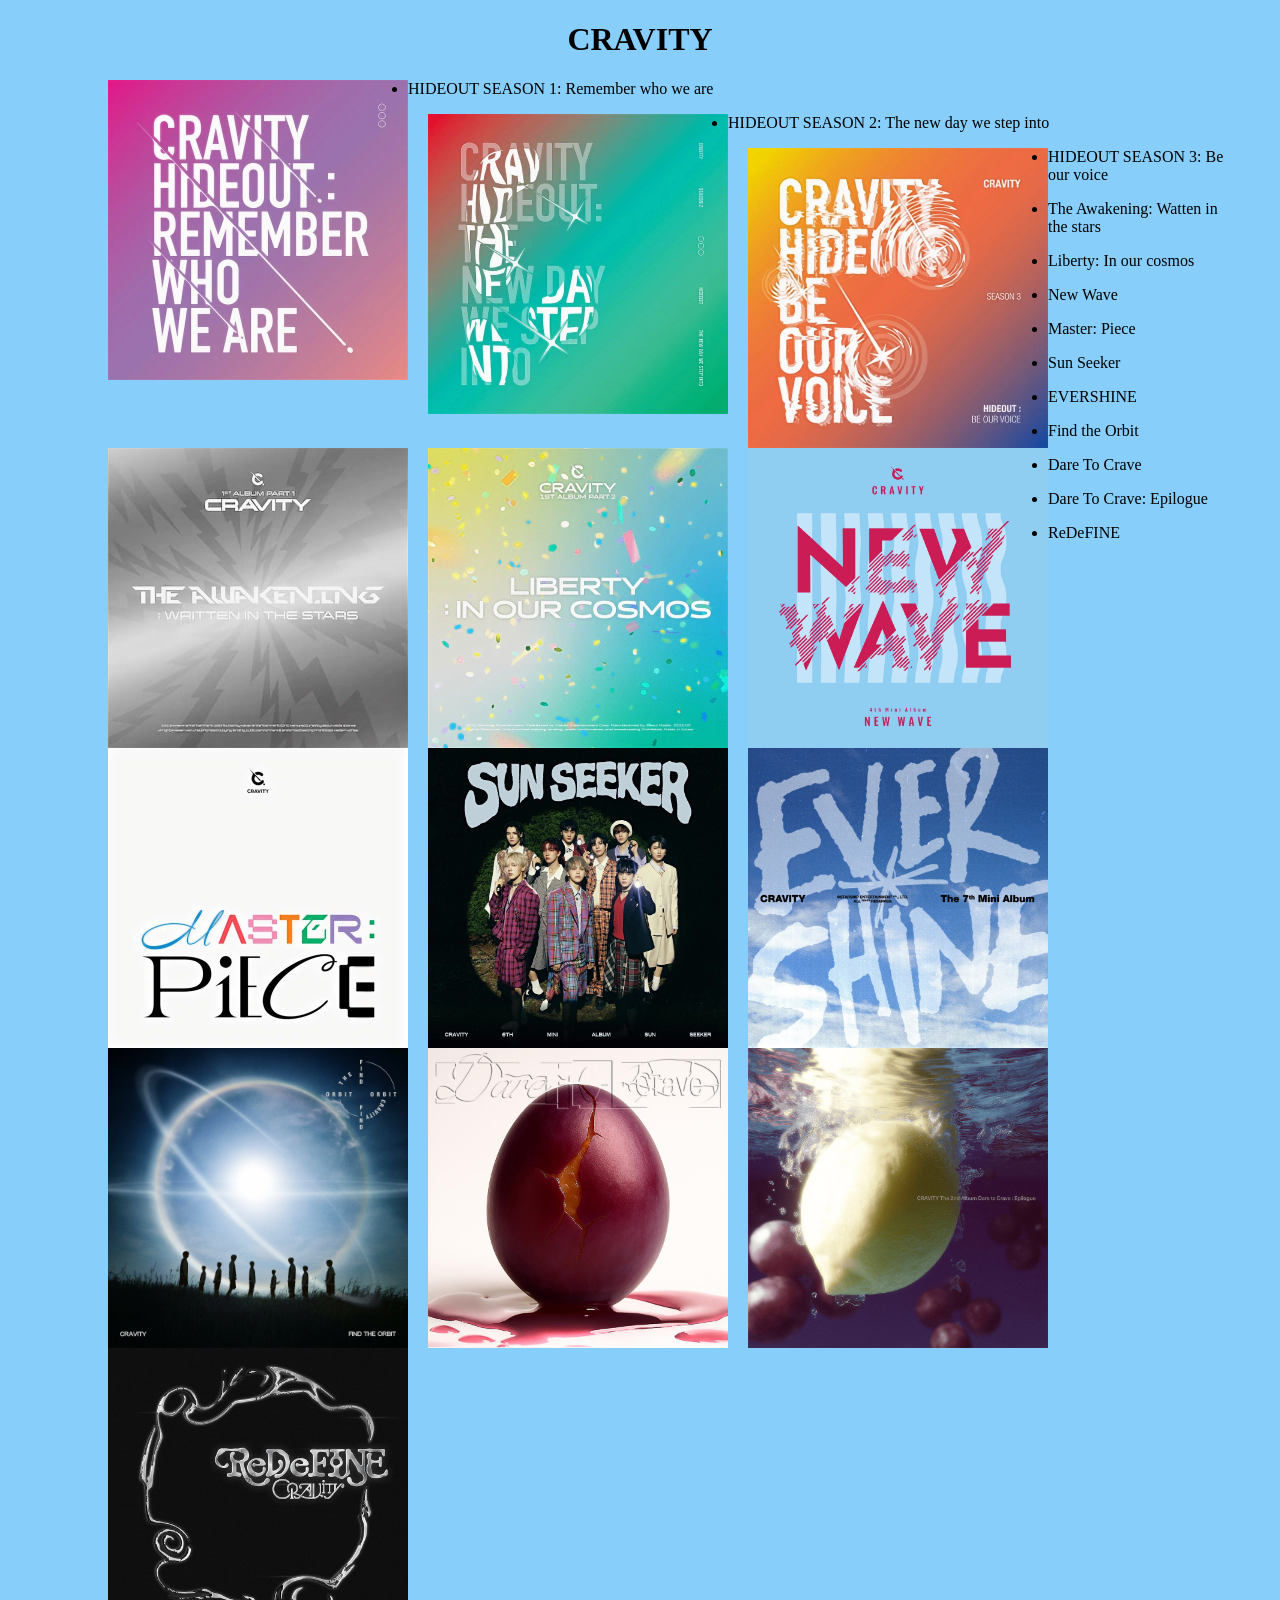
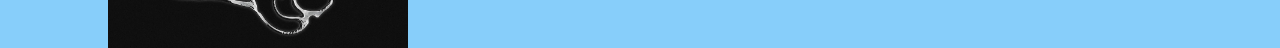
==== albums.html @ 7105d609 "Fri, May 15, 2026, 5:48 PM +07:00" ====
<!doctype html>
<html>
   <head>
      <meta charset="utf-8">
      <title>main</title>
      <link rel="stylesheet" href="style.css">
   </head>
   <body>
      <header>
         <h1>CRAVITY</h1>
   </header>
   <ul class="album">
      <figure>
         <img src="albums/hideout season 1.jpg">
         <li>HIDEOUT SEASON 1: Remember who we are</li>
      </figure>
      <figure>
         <img src="albums/hideout season 2.jpg">
         <li>HIDEOUT SEASON 2: The new day we step into</li>
      </figure>
      <figure>
         <img src="albums/hideout season 3.jpg">
         <li>HIDEOUT SEASON 3: Be our voice</li>
      </figure>
      <figure>
         <img src="albums/The Awakening.jpg">
         <li>The Awakening: Watten in the stars</li>
      </figure>
      <figure>
         <img src="albums/Liberty.jpg">
         <li>Liberty: In our cosmos</li>
      </figure>
      <figure>
         <img src="albums/wave.jpg">
         <li>New Wave</li>
      </figure>
      <figure>
         <img src="albums/MasterPiece.jpg">
         <li>Master: Piece</li>
      </figure>
      <figure>
         <img src="albums/sun.jpg">
         <li>Sun Seeker</li>
      </figure>
      <figure>
         <img src="albums/Evershine.jpg">
         <li>EVERSHINE</li>
      </figure>
      <figure>
         <img src="albums/orbit.jpg">
         <li>Find the Orbit</li>
      </figure>
      <figure>
         <img src="albums/crave.jpg">
         <li>Dare To Crave</li>
      </figure>
      <figure>
         <img src="albums/crave2..png">
         <li>Dare To Crave: Epilogue</li>
      </figure>
      <figure>
         <img src="albums/redefine.jpg">
         <li>ReDeFINE</li>
      </figure>
   </ul>
       <footer></footer>
    </body>
</html>
---- style.css ----
body{
    background-color: #87CEFA;
}
img{
    width: 750px;
    height: 556px;
    padding-left: 20px;
    float: left;
}
.album img{
    width: 300px;
    height: 300px;
}
.album ul{
    diplay: flex;
    flex-wrap: wrap;
    justify-content: center;
    align-items: center;
}
.album li{

}
header{
    text-align: center;
}
main{
    position: absolute;
    margin-top: 70px;
}
.main p{
    padding-left: 20px;
    padding-right: 30px;
    display: flex;
    font-size: 22px;
}
.main nav{
    font-size: 18px;
}
.main ul a {
    display: block;
    text-align: center;
    text-decoration: none;
    width: 5em;  padding:10px;
                margin: 0 5px;
                background-color: #f4f4f4;
                border: 1px dashed #333;
}
.main nav li {
                float: left;
            }
.main ul{
    list-style-type: none;
}
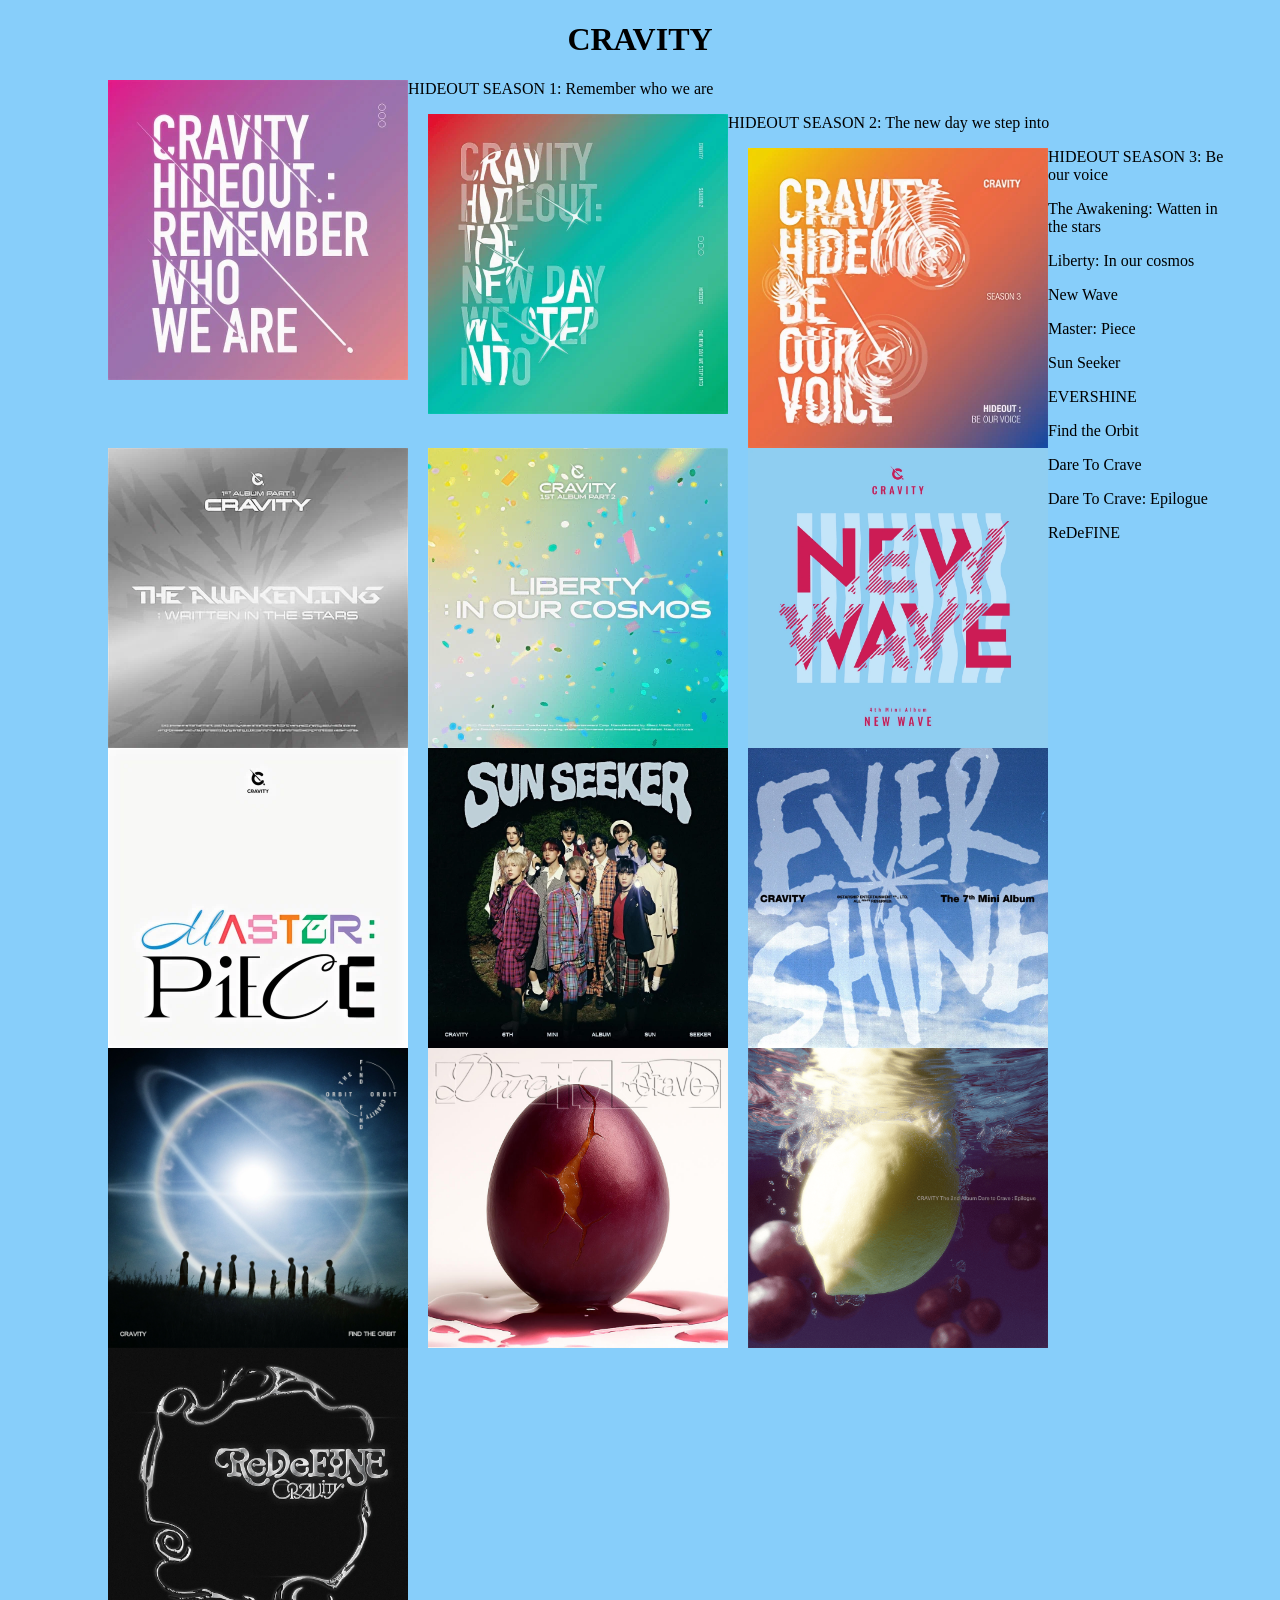
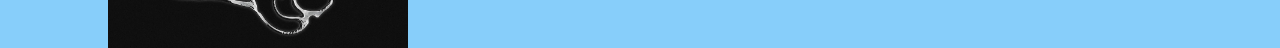
==== commit 94236ab8: "Fri, May 15, 2026, 5:50 PM +07:00" ====
--- a/albums.html
+++ b/albums.html
@@ -12,55 +12,55 @@
    <ul class="album">
       <figure>
          <img src="albums/hideout season 1.jpg">
-         <li>HIDEOUT SEASON 1: Remember who we are</li>
+         <figcaption>HIDEOUT SEASON 1: Remember who we are</figcaption>
       </figure>
       <figure>
          <img src="albums/hideout season 2.jpg">
-         <li>HIDEOUT SEASON 2: The new day we step into</li>
+         <figcaption>HIDEOUT SEASON 2: The new day we step into</figcaption>
       </figure>
       <figure>
          <img src="albums/hideout season 3.jpg">
-         <li>HIDEOUT SEASON 3: Be our voice</li>
+         <figcaption>HIDEOUT SEASON 3: Be our voice</figcaption>
       </figure>
       <figure>
          <img src="albums/The Awakening.jpg">
-         <li>The Awakening: Watten in the stars</li>
+         <figcaption>The Awakening: Watten in the stars</figcaption>
       </figure>
       <figure>
          <img src="albums/Liberty.jpg">
-         <li>Liberty: In our cosmos</li>
+         <figcaption>Liberty: In our cosmos</figcaption>
       </figure>
       <figure>
          <img src="albums/wave.jpg">
-         <li>New Wave</li>
+         <figcaption>New Wave</figcaption>
       </figure>
       <figure>
          <img src="albums/MasterPiece.jpg">
-         <li>Master: Piece</li>
+         <figcaption>Master: Piece</figcaption>
       </figure>
       <figure>
          <img src="albums/sun.jpg">
-         <li>Sun Seeker</li>
+         <figcaption>Sun Seeker</figcaption>
       </figure>
       <figure>
          <img src="albums/Evershine.jpg">
-         <li>EVERSHINE</li>
+         <figcaption>EVERSHINE</figcaption>
       </figure>
       <figure>
          <img src="albums/orbit.jpg">
-         <li>Find the Orbit</li>
+         <figcaption>Find the Orbit</figcaption>
       </figure>
       <figure>
          <img src="albums/crave.jpg">
-         <li>Dare To Crave</li>
+         <figcaption>Dare To Crave</figcaption>
       </figure>
       <figure>
          <img src="albums/crave2..png">
-         <li>Dare To Crave: Epilogue</li>
+         <figcaption>Dare To Crave: Epilogue</figcaption>
       </figure>
       <figure>
          <img src="albums/redefine.jpg">
-         <li>ReDeFINE</li>
+         <figcaption>ReDeFINE</figcaption>
       </figure>
    </ul>
        <footer></footer>
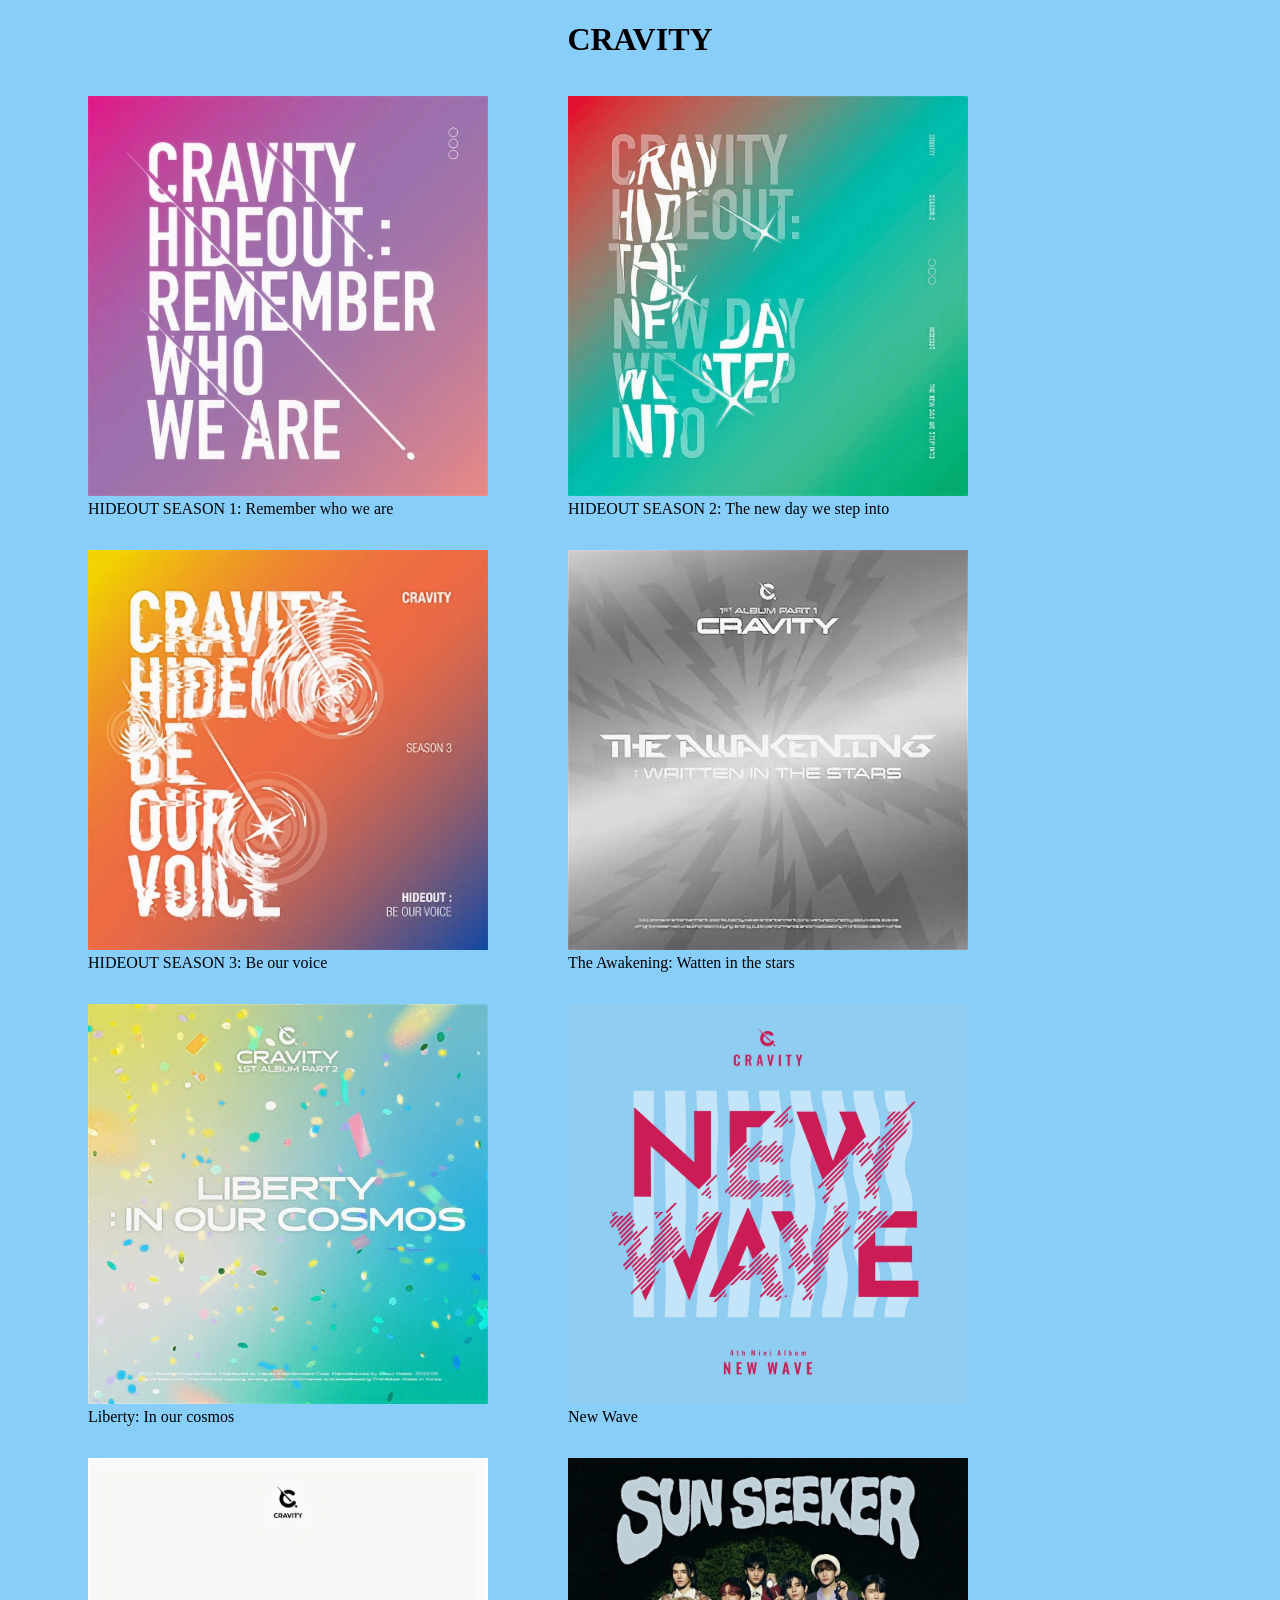
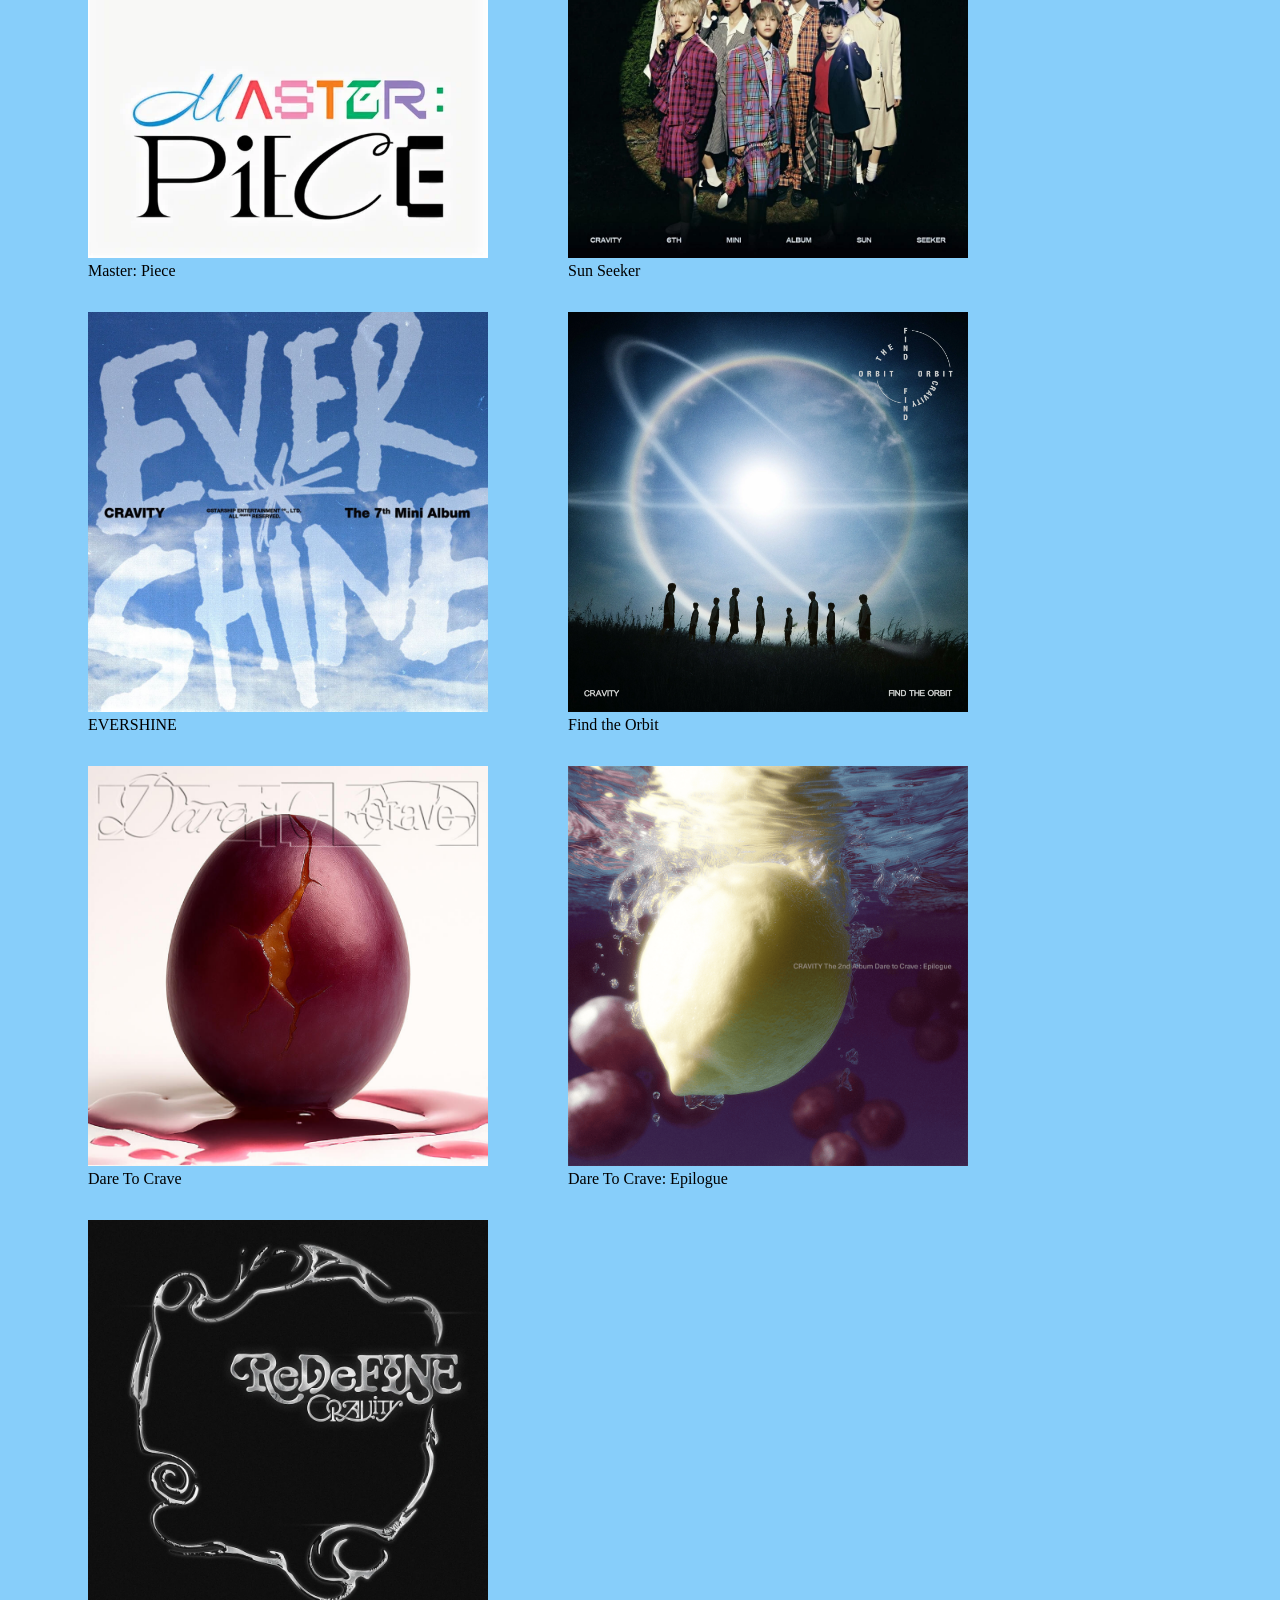
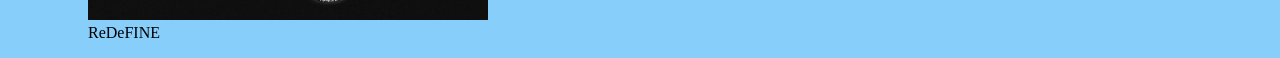
==== commit c307b856: "Fri, May 15, 2026, 6:12 PM +07:00" ====
--- a/albums.html
+++ b/albums.html
@@ -2,7 +2,7 @@
 <html>
    <head>
       <meta charset="utf-8">
-      <title>main</title>
+      <title>albums</title>
       <link rel="stylesheet" href="style.css">
    </head>
    <body>
--- a/style.css
+++ b/style.css
@@ -1,24 +1,24 @@
 body{
     background-color: #87CEFA;
 }
-img{
+.main img{
     width: 750px;
     height: 556px;
     padding-left: 20px;
     float: left;
 }
 .album img{
-    width: 300px;
-    height: 300px;
+    width: 400px;
+    height: 400px;
 }
 .album ul{
-    diplay: flex;
-    flex-wrap: wrap;
-    justify-content: center;
-    align-items: center;
+    diplay: block;
 }
 .album li{
 
+}
+figure{
+    float: left;
 }
 header{
     text-align: center;
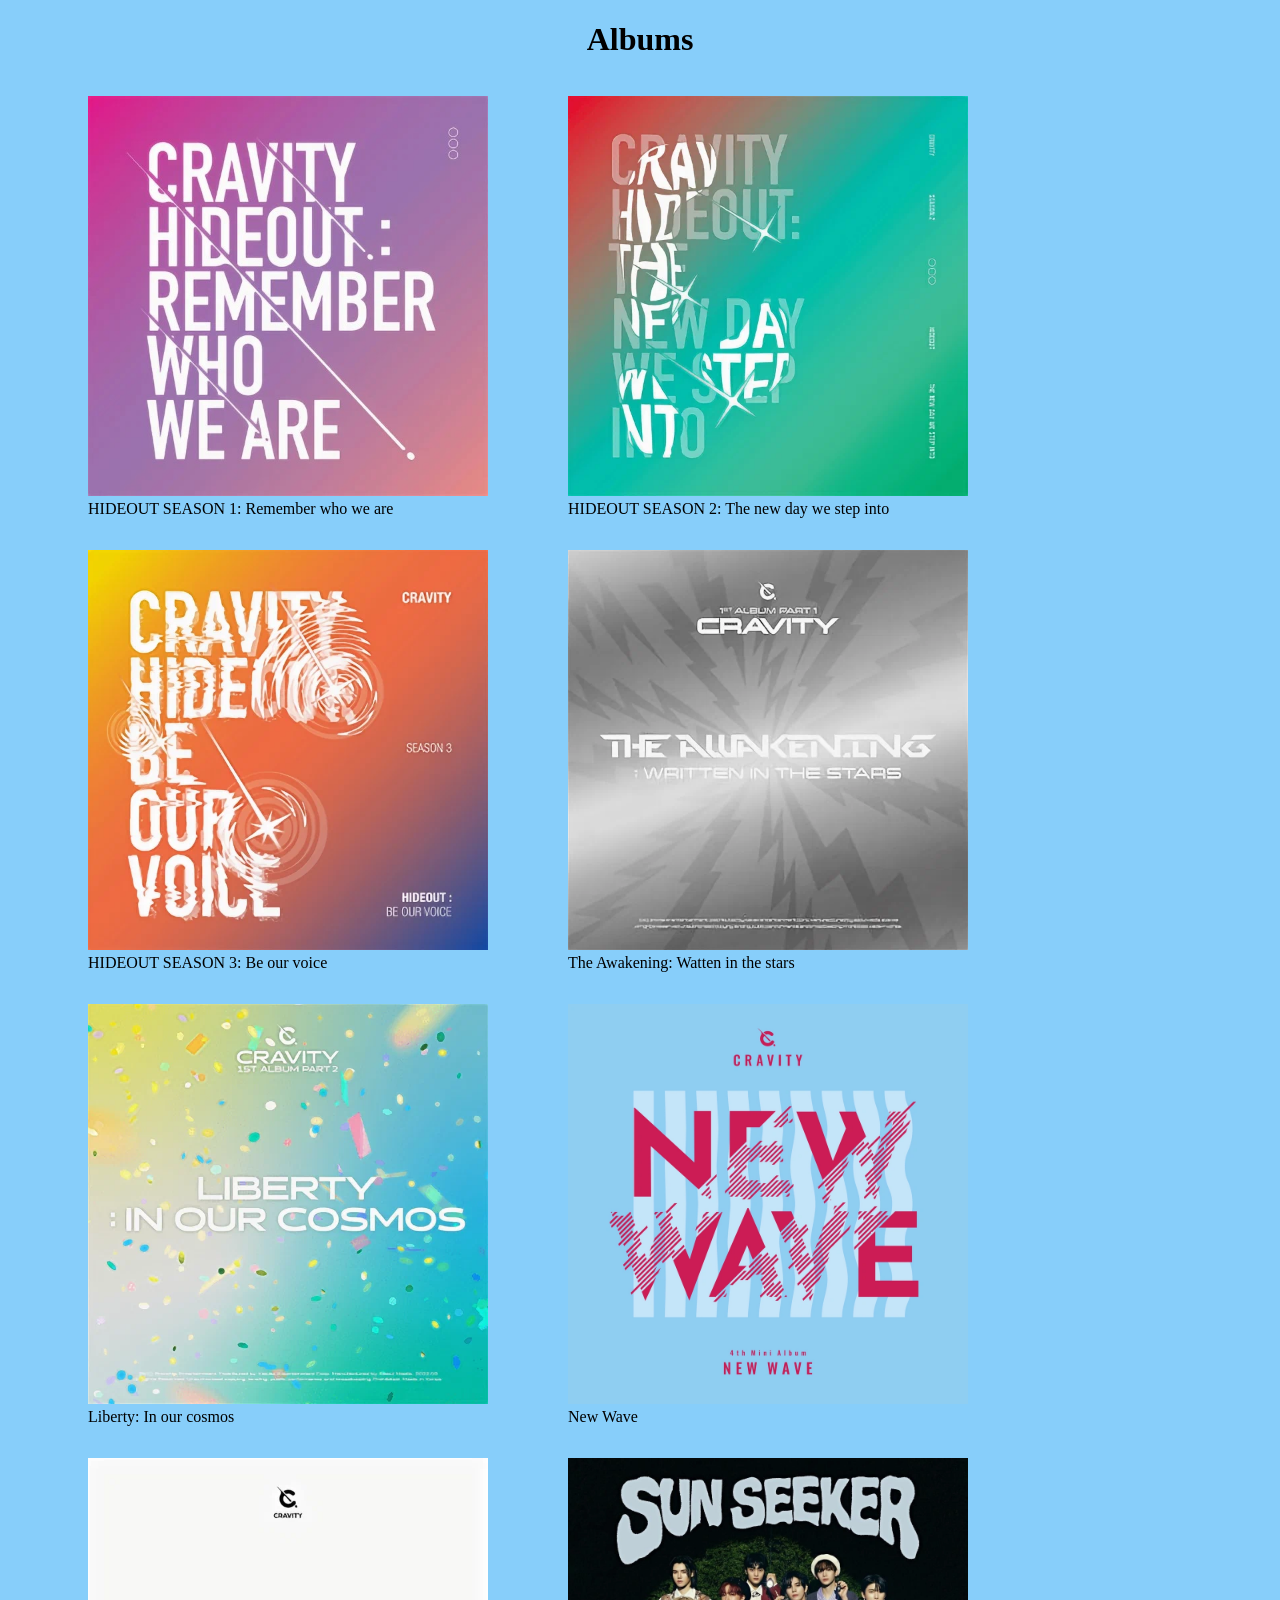
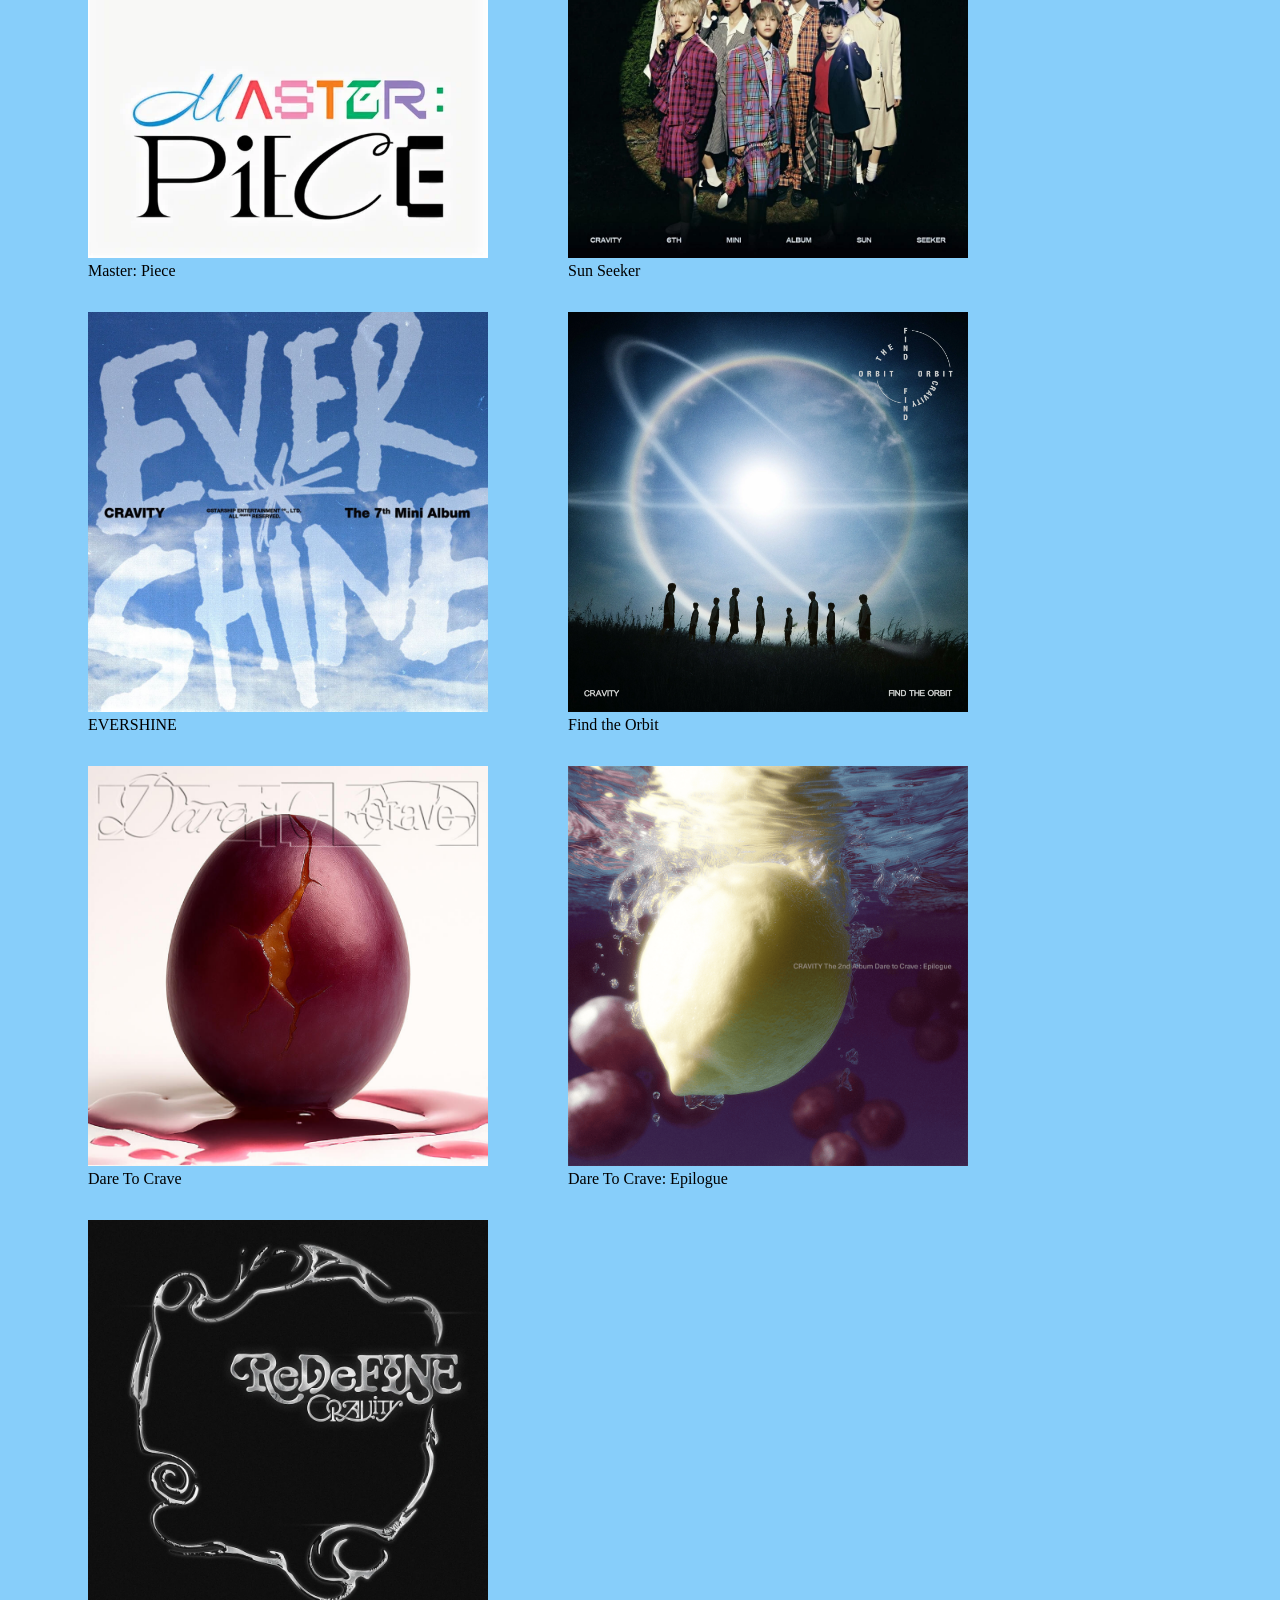
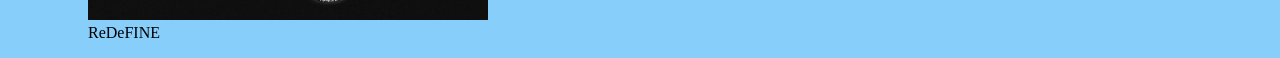
==== commit 6fabc801: "Fri, May 15, 2026, 6:57 PM +07:00" ====
--- a/albums.html
+++ b/albums.html
@@ -7,7 +7,7 @@
    </head>
    <body>
       <header>
-         <h1>CRAVITY</h1>
+         <h1>Albums</h1>
    </header>
    <ul class="album">
       <figure>
--- a/style.css
+++ b/style.css
@@ -19,6 +19,9 @@
 }
 figure{
     float: left;
+}
+.songs li{
+    font-size: 18px;
 }
 header{
     text-align: center;
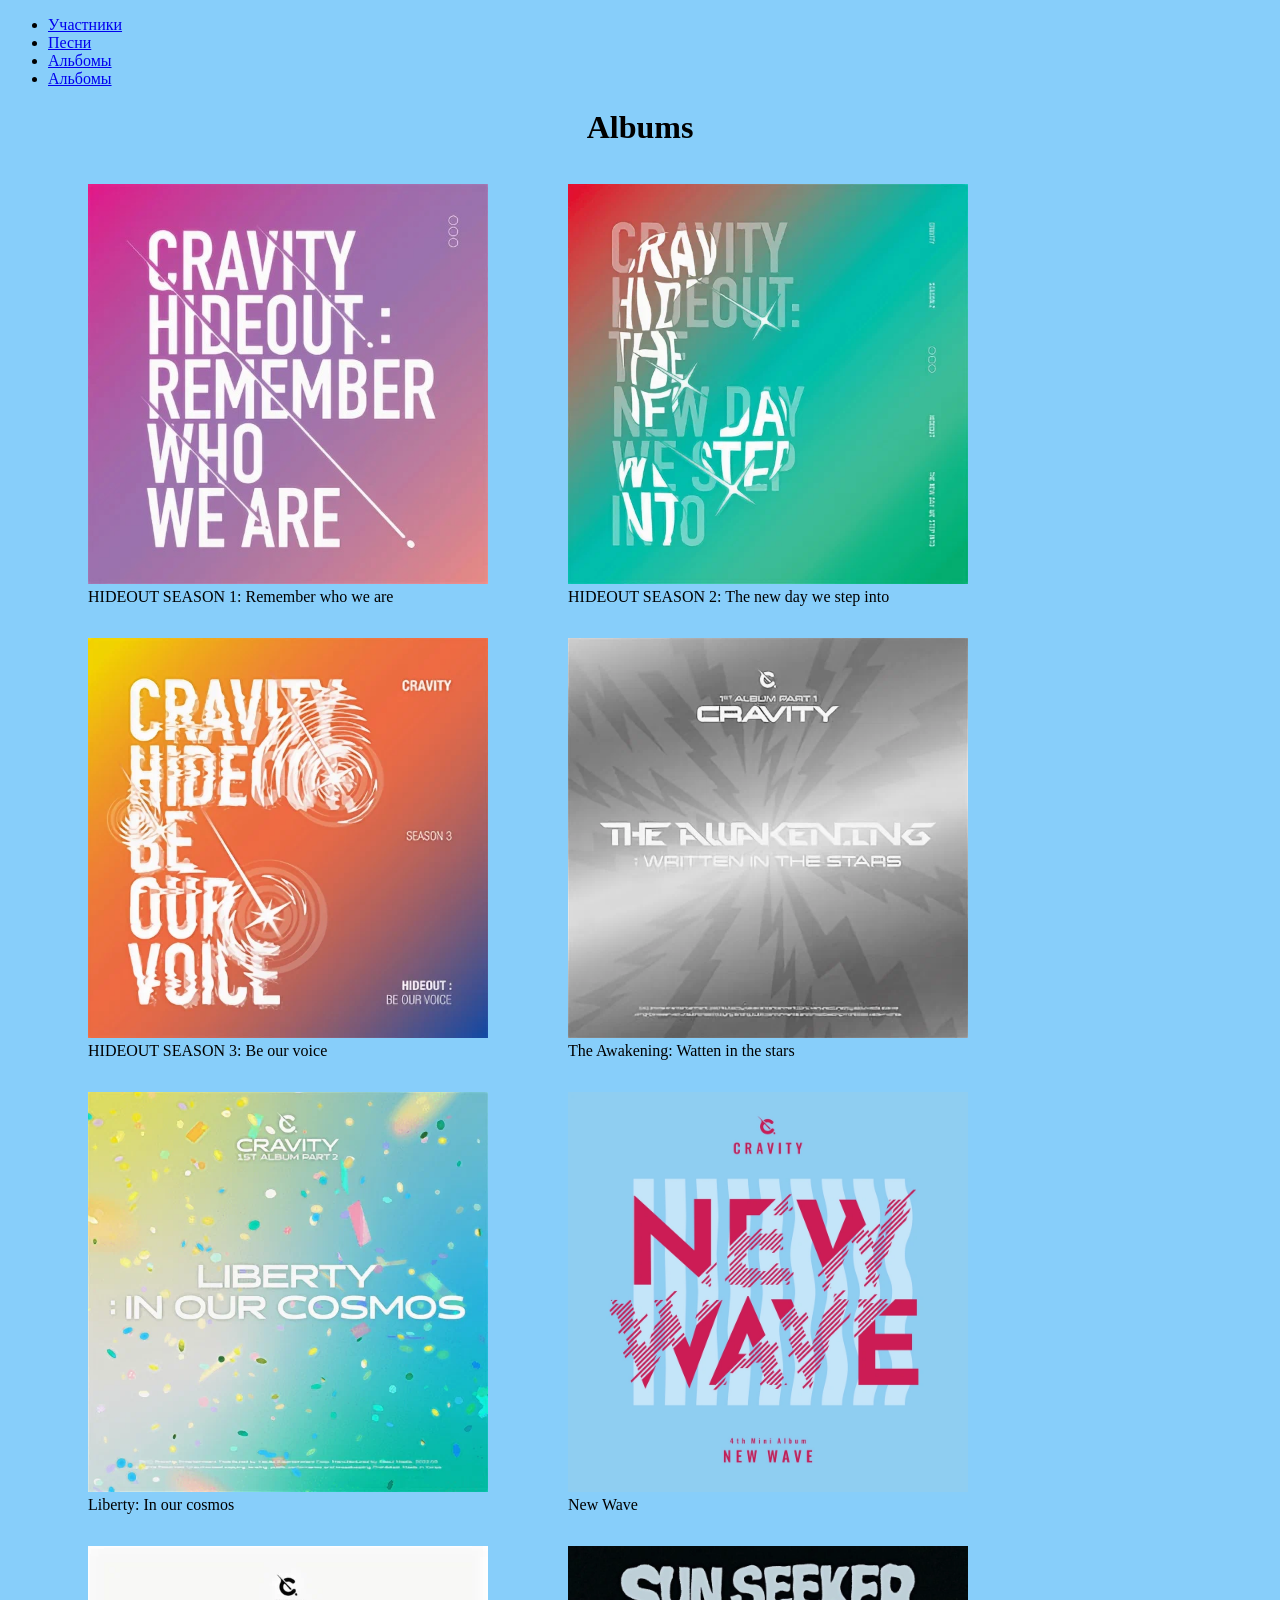
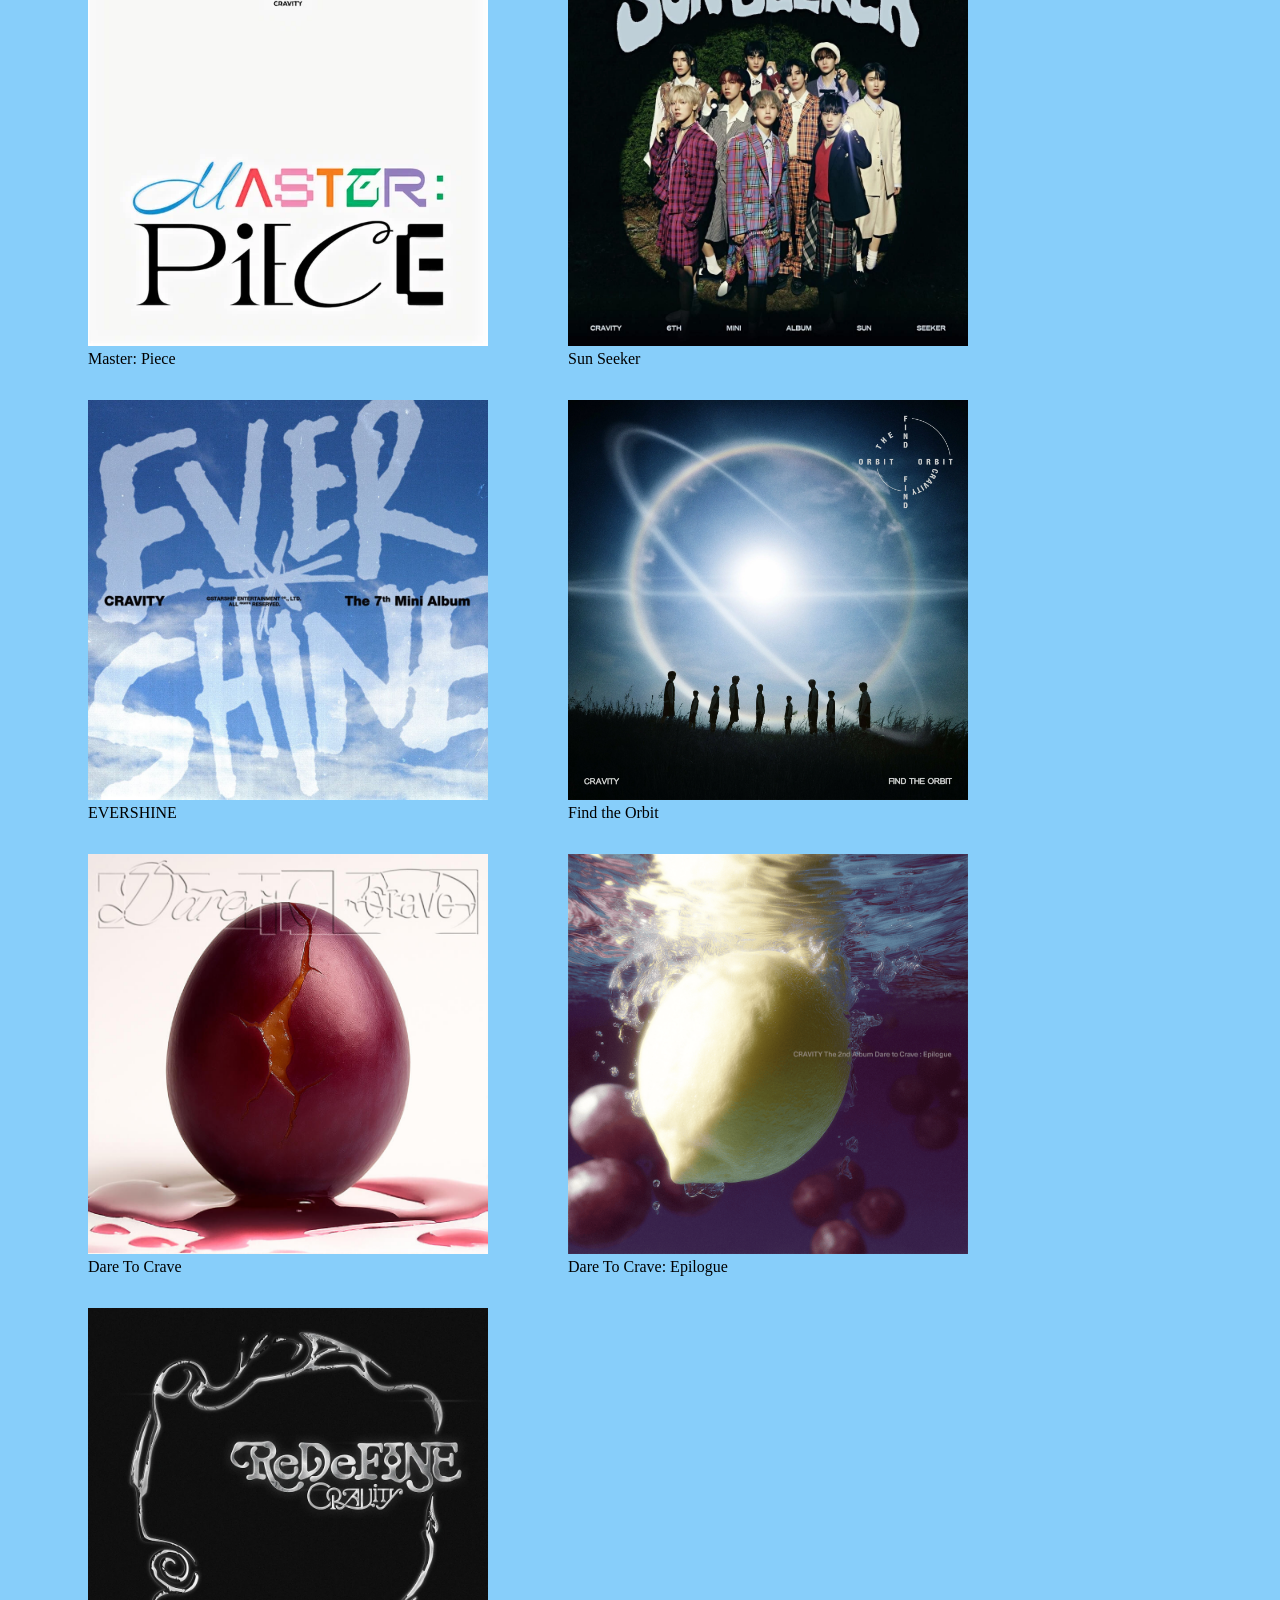
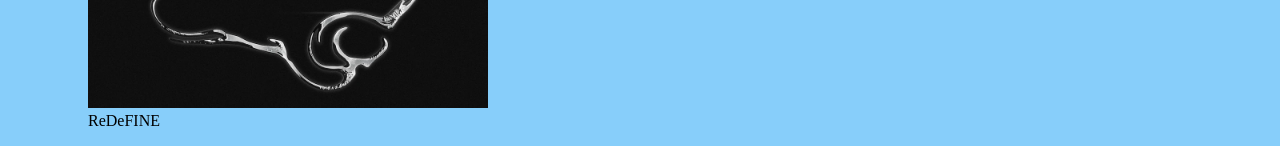
==== commit 13fb24b4: "Fri, May 15, 2026, 7:17 PM +07:00" ====
--- a/albums.html
+++ b/albums.html
@@ -6,6 +6,14 @@
       <link rel="stylesheet" href="style.css">
    </head>
    <body>
+      <nav>
+      <ul>
+               <li><a href="members.html"">Участники</a></li>
+               <li><a href="songs.html">Песни</a></li>
+               <li><a href="albums.html">Альбомы</a></li>
+               <li><a href="albums.html">Альбомы</a></li>
+      </ul>
+   </nav>
       <header>
          <h1>Albums</h1>
    </header>
--- a/style.css
+++ b/style.css
@@ -25,6 +25,15 @@
 }
 header{
     text-align: center;
+}
+.songs header{
+
+}
+.members h1, p{
+    margin-left: 40px;
+}
+.members h2{
+    margin-left: 25px;
 }
 main{
     position: absolute;
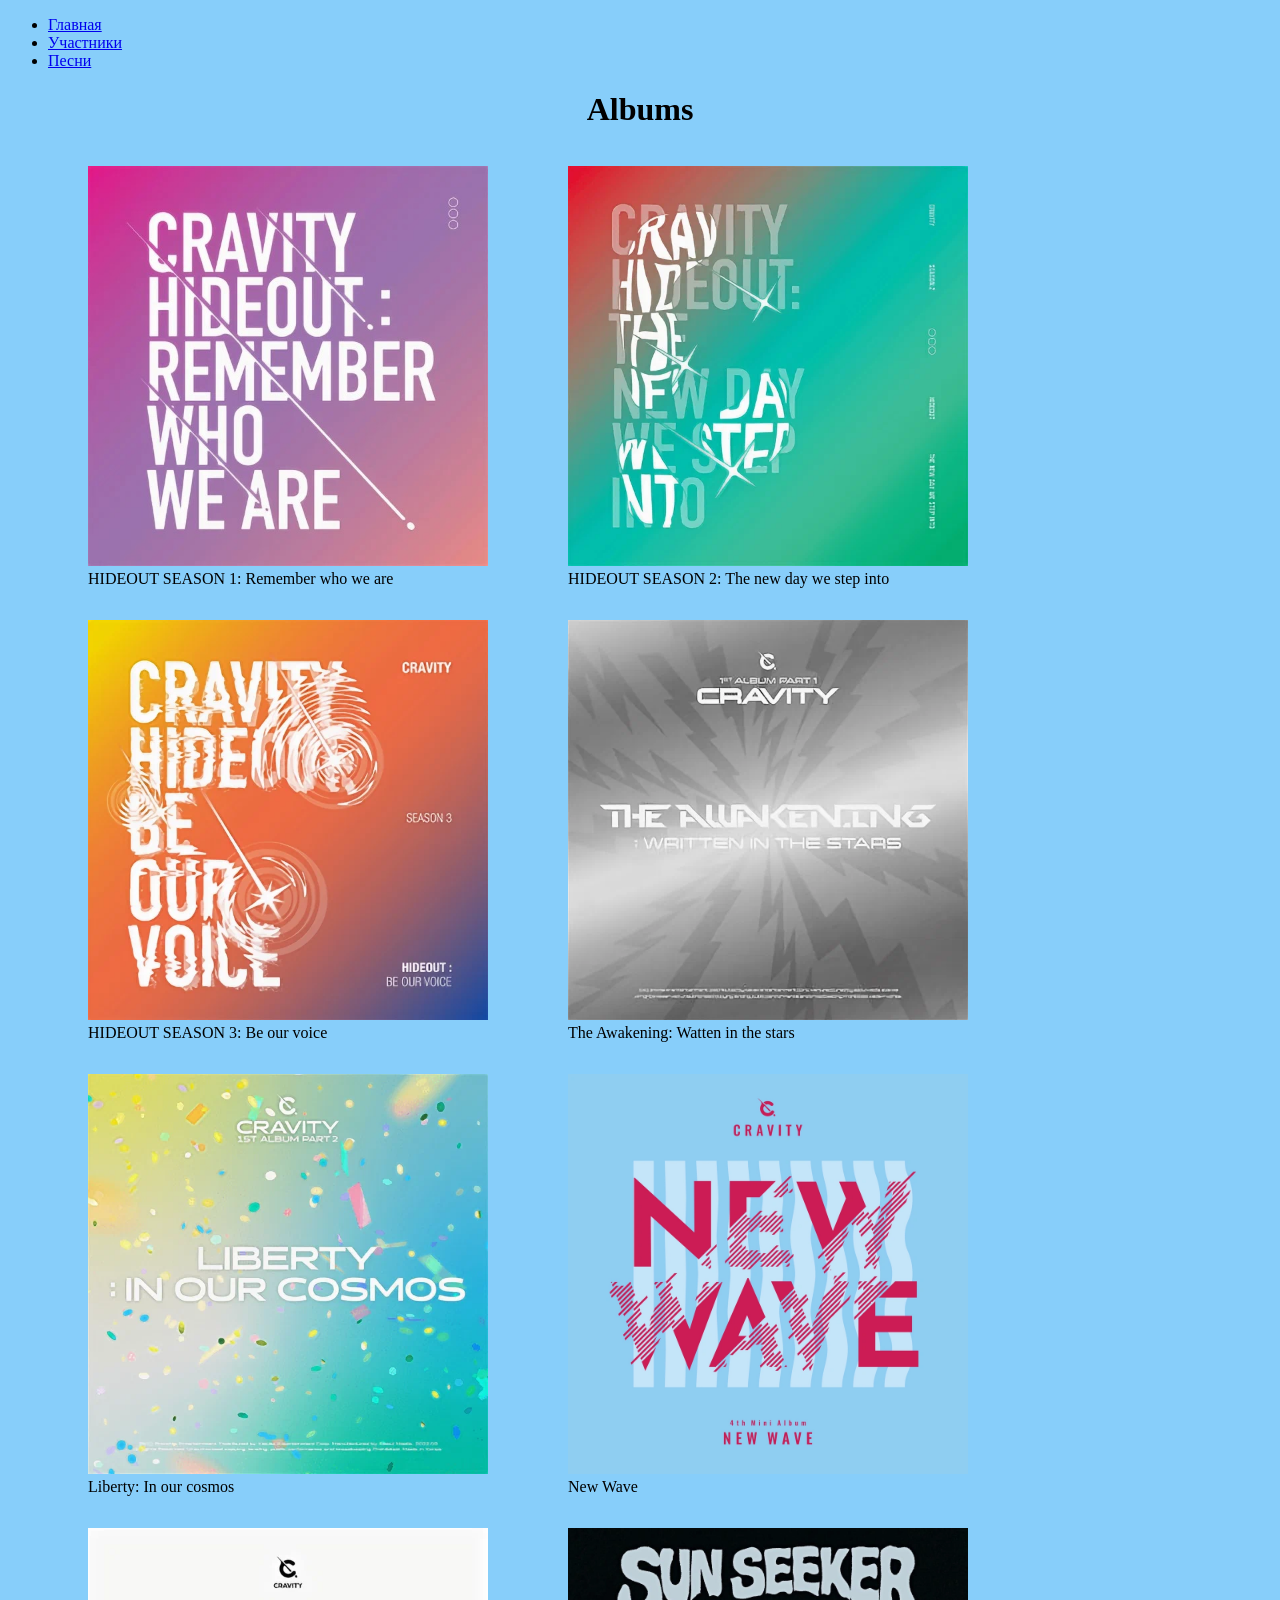
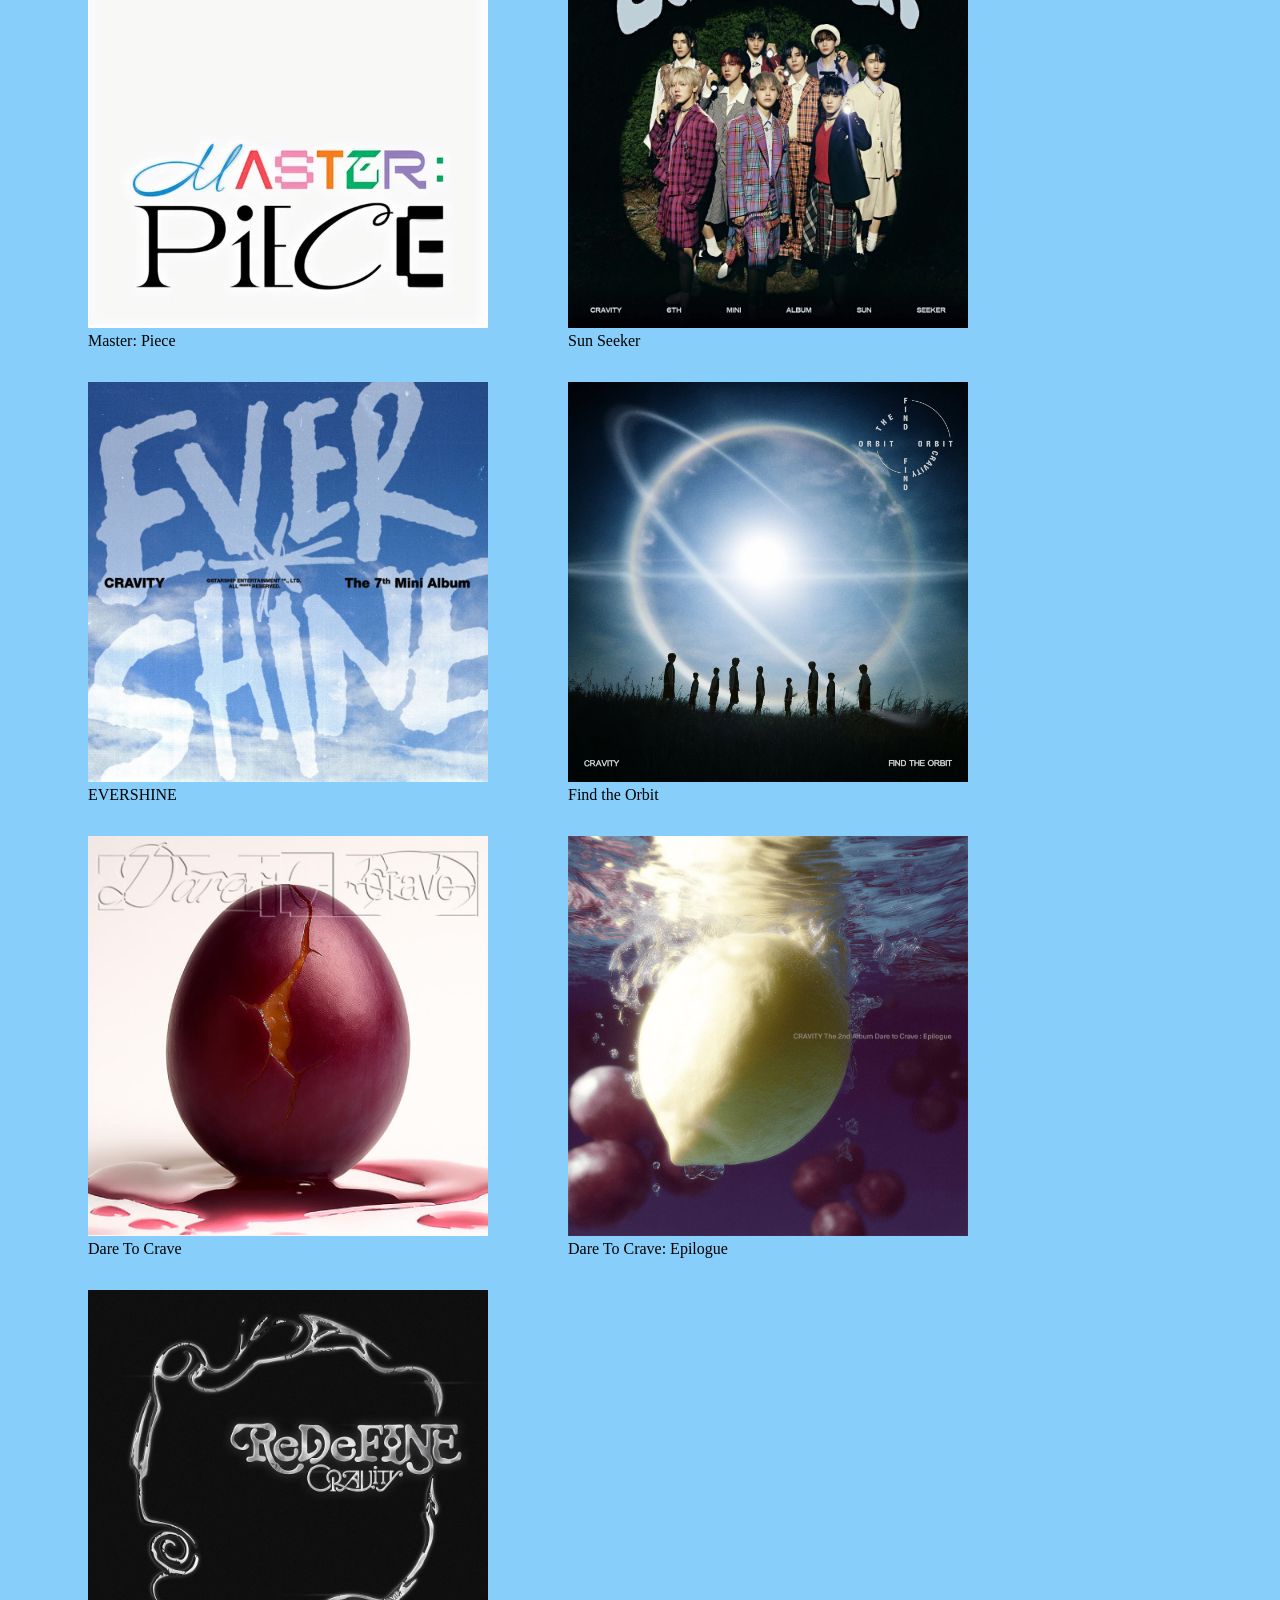
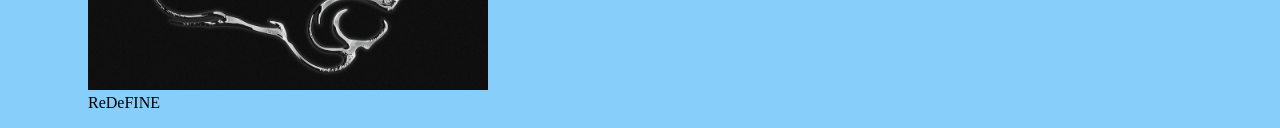
==== commit 9fd8bba2: "Fri, May 15, 2026, 7:19 PM +07:00" ====
--- a/albums.html
+++ b/albums.html
@@ -8,10 +8,9 @@
    <body>
       <nav>
       <ul>
+         <li><a href="index.html"">Главная</a></li>
                <li><a href="members.html"">Участники</a></li>
                <li><a href="songs.html">Песни</a></li>
-               <li><a href="albums.html">Альбомы</a></li>
-               <li><a href="albums.html">Альбомы</a></li>
       </ul>
    </nav>
       <header>
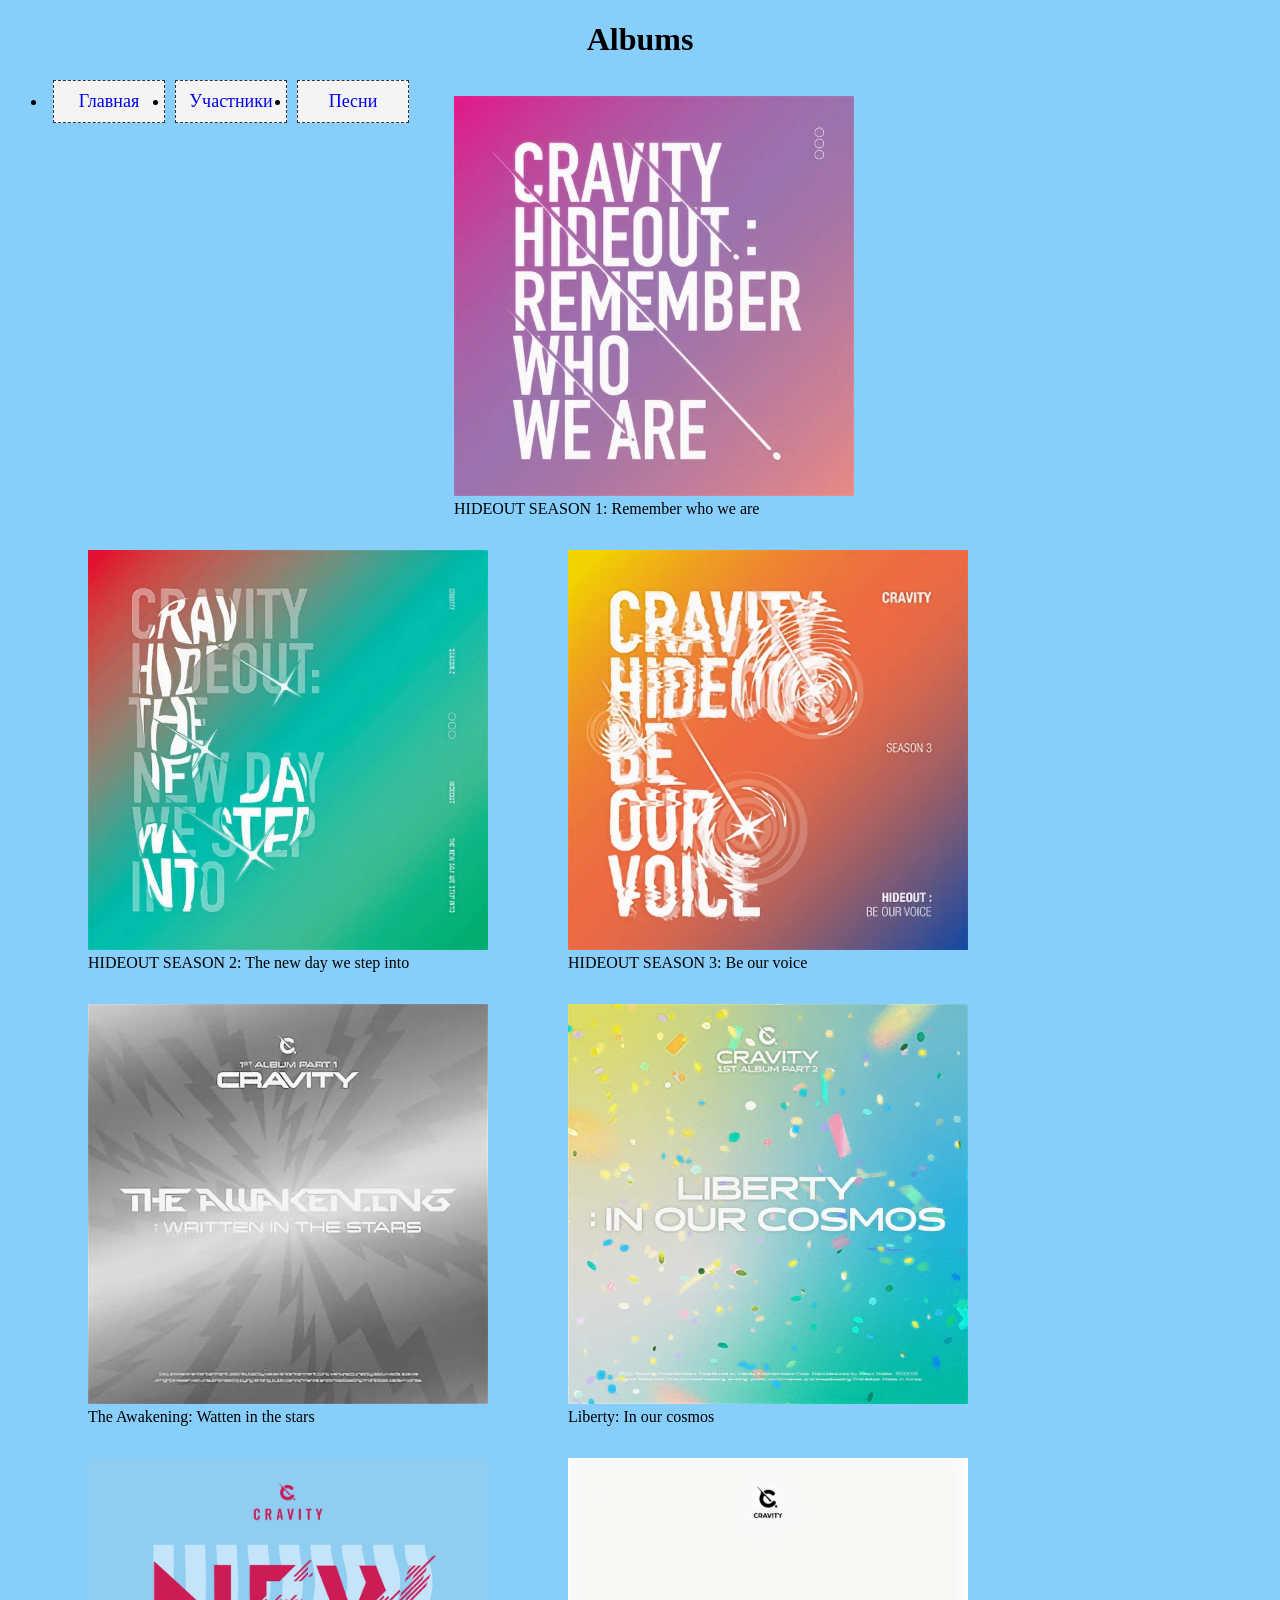
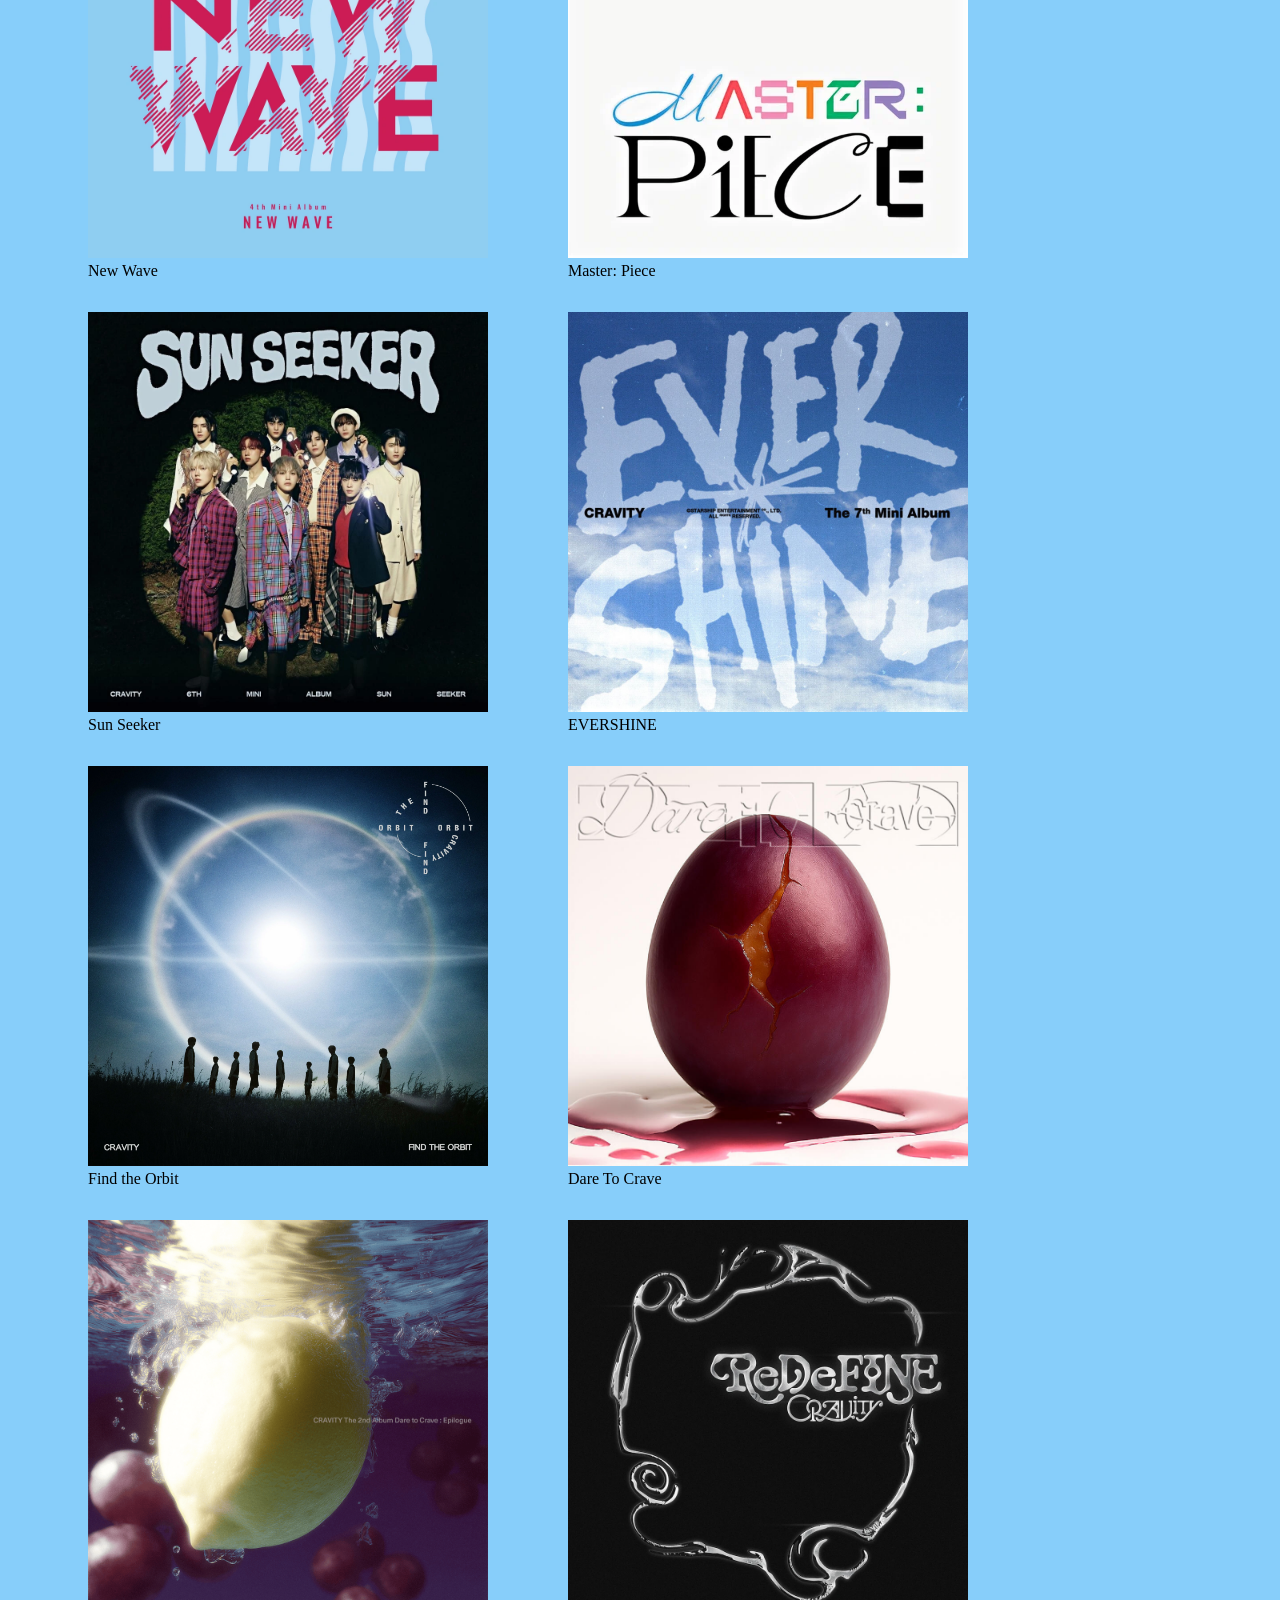
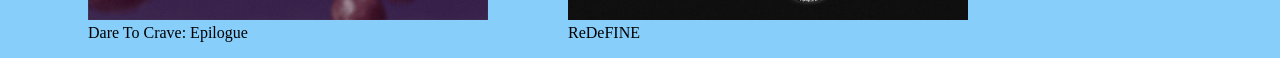
==== commit 38f046fc: "Fri, May 15, 2026, 7:22 PM +07:00" ====
--- a/albums.html
+++ b/albums.html
@@ -6,6 +6,9 @@
       <link rel="stylesheet" href="style.css">
    </head>
    <body>
+      <header>
+         <h1>Albums</h1>
+   </header>
       <nav>
       <ul>
          <li><a href="index.html"">Главная</a></li>
@@ -13,9 +16,6 @@
                <li><a href="songs.html">Песни</a></li>
       </ul>
    </nav>
-      <header>
-         <h1>Albums</h1>
-   </header>
    <ul class="album">
       <figure>
          <img src="albums/hideout season 1.jpg">
--- a/style.css
+++ b/style.css
@@ -45,10 +45,10 @@
     display: flex;
     font-size: 22px;
 }
-.main nav{
+nav{
     font-size: 18px;
 }
-.main ul a {
+ul a {
     display: block;
     text-align: center;
     text-decoration: none;
@@ -57,7 +57,7 @@
                 background-color: #f4f4f4;
                 border: 1px dashed #333;
 }
-.main nav li {
+nav li {
                 float: left;
             }
 .main ul{
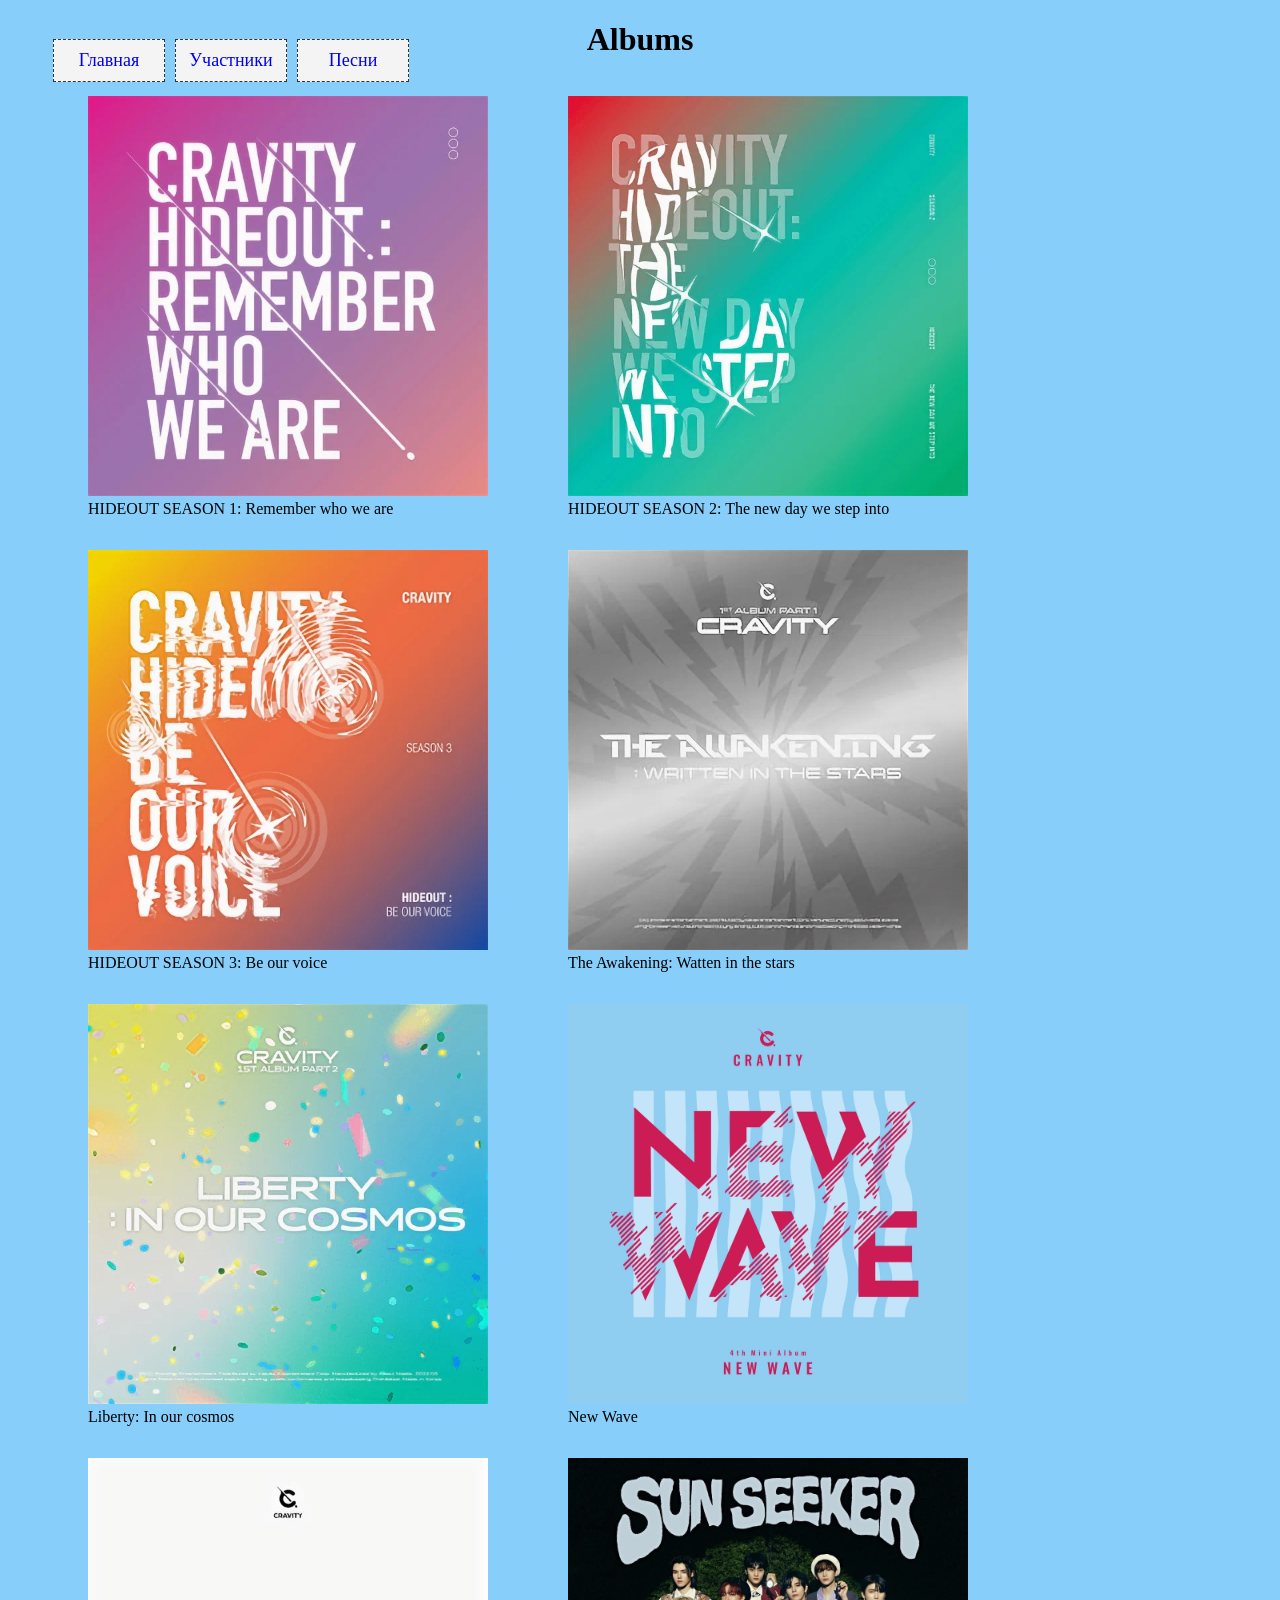
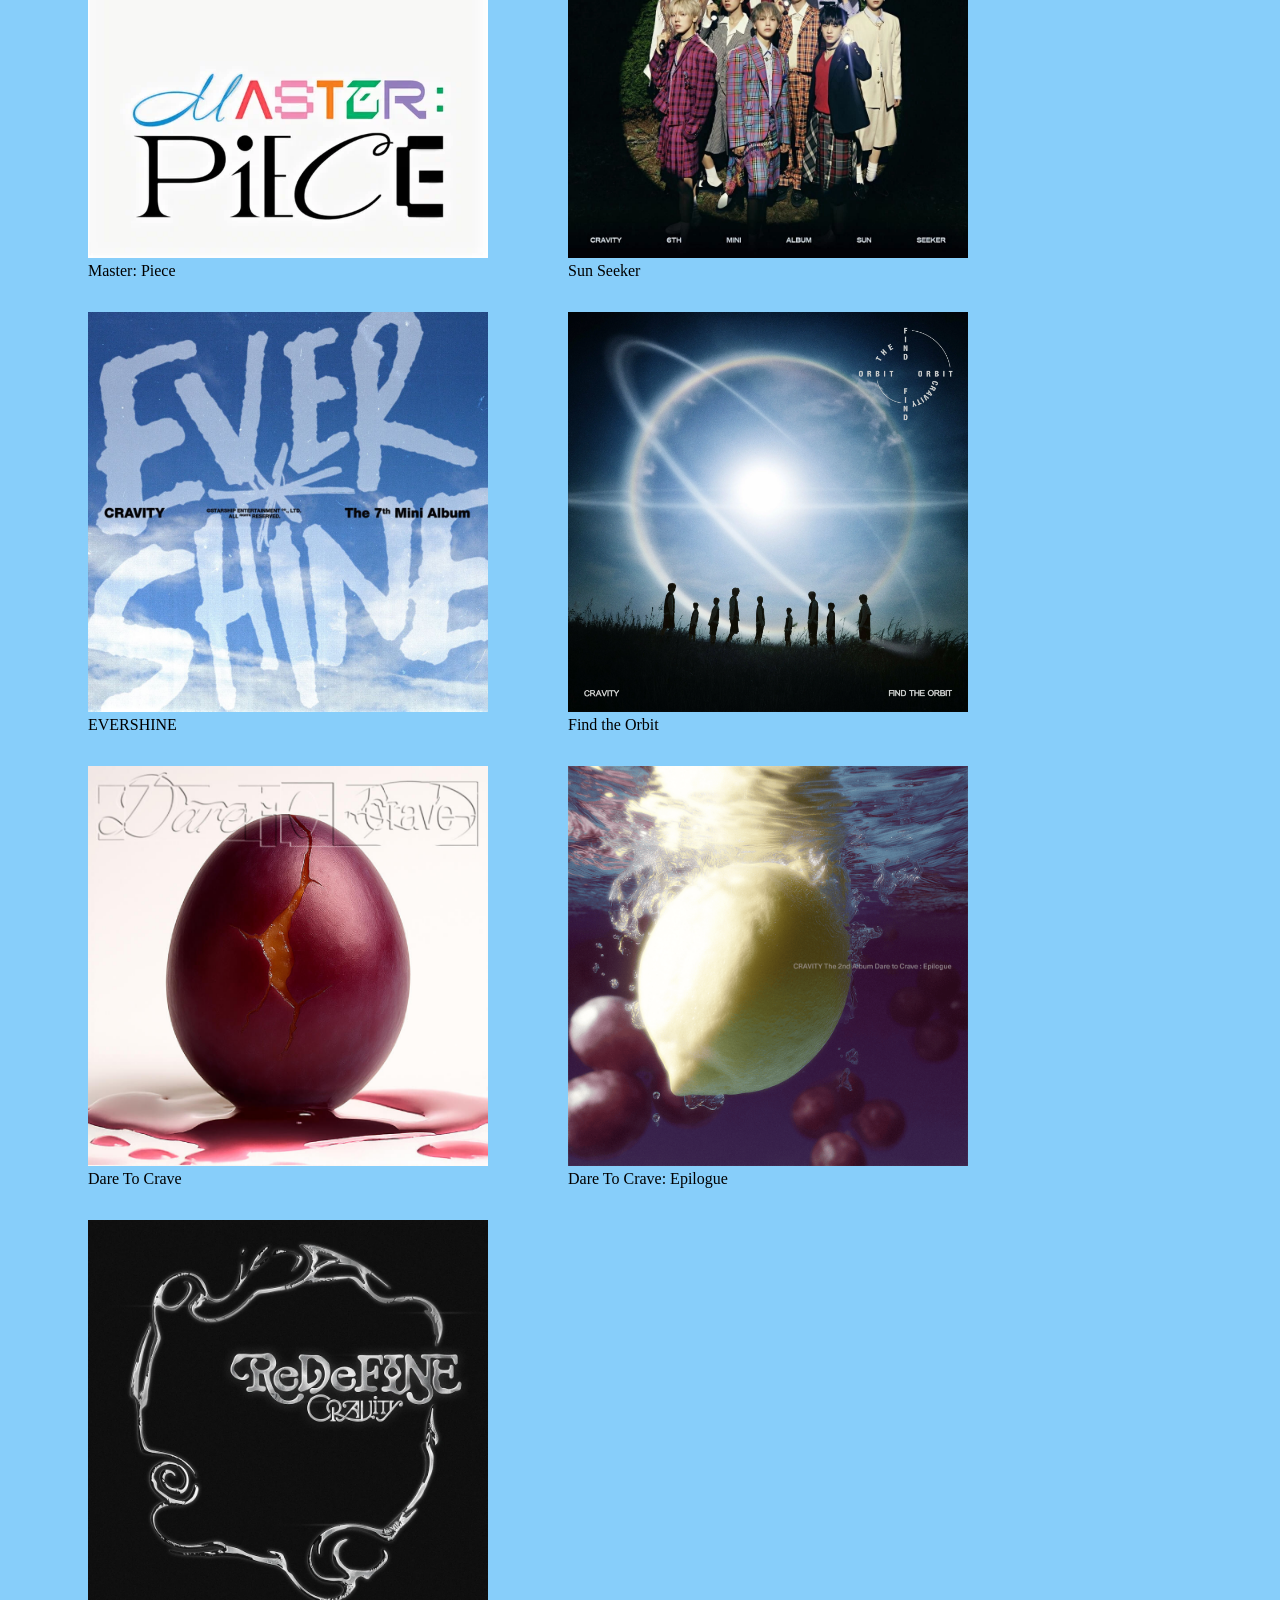
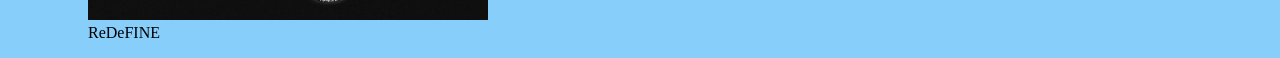
==== commit f40c42ed: "Fri, May 15, 2026, 7:32 PM +07:00" ====
--- a/albums.html
+++ b/albums.html
@@ -6,9 +6,6 @@
       <link rel="stylesheet" href="style.css">
    </head>
    <body>
-      <header>
-         <h1>Albums</h1>
-   </header>
       <nav>
       <ul>
          <li><a href="index.html"">Главная</a></li>
@@ -16,6 +13,9 @@
                <li><a href="songs.html">Песни</a></li>
       </ul>
    </nav>
+      <header>
+         <h1>Albums</h1>
+   </header>
    <ul class="album">
       <figure>
          <img src="albums/hideout season 1.jpg">
--- a/style.css
+++ b/style.css
@@ -35,6 +35,9 @@
 .members h2{
     margin-left: 25px;
 }
+.members{;
+    margin-top: 70px;
+}
 main{
     position: absolute;
     margin-top: 70px;
@@ -47,6 +50,7 @@
 }
 nav{
     font-size: 18px;
+    position: absolute;
 }
 ul a {
     display: block;
@@ -60,6 +64,6 @@
 nav li {
                 float: left;
             }
-.main ul{
+nav ul{
     list-style-type: none;
 }
